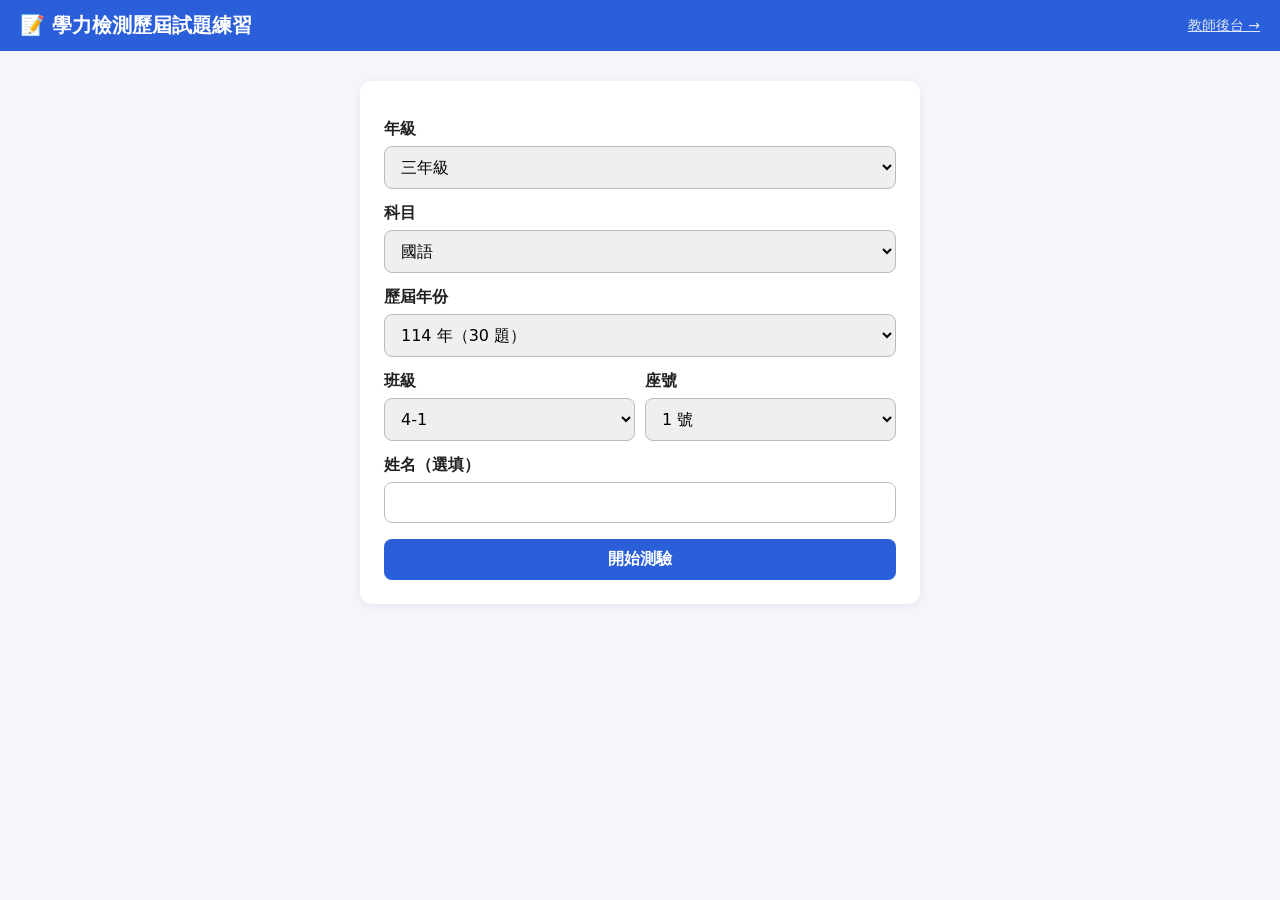
==== index.html @ e0756884 "學生端新增返回鍵與作答草稿保存" ====
<!doctype html>
<html lang="zh-Hant"><head><meta charset="utf-8"><meta name="viewport" content="width=device-width,initial-scale=1">
<title>學力檢測歷屆試題練習</title><link rel="stylesheet" href="css/style.css"></head>
<body>
<header><h1>📝 學力檢測歷屆試題練習</h1><a href="teacher.html">教師後台 →</a></header>

<section id="start" class="card">
  <label>年級</label>
  <select id="grade"><option value="3">三年級</option><option value="4" disabled>四年級（即將開放）</option></select>
  <label>科目</label>
  <select id="subject"><option value="chinese">國語</option><option value="math">數學</option></select>
  <label>歷屆年份</label>
  <select id="year"></select>
  <div class="row">
    <div><label>班級</label><select id="cls"></select></div>
    <div><label>座號</label><select id="seat"></select></div>
  </div>
  <label>姓名（選填）</label><input id="name" maxlength="10">
  <p id="err" style="color:#e74c3c"></p>
  <button id="go">開始測驗</button>
</section>

<section id="exam" class="hidden">
  <div id="pages"></div>
  <aside id="sheet">
    <button id="back" class="sec" style="margin-bottom:10px">← 返回選單（答案會保留）</button>
    <div id="info" style="font-weight:600;margin-bottom:8px"></div>
    <div id="result" class="hidden"></div>
    <div id="qs"></div>
    <button id="submit" style="margin-top:12px">送出答案</button>
    <button id="again" class="sec hidden" style="margin-top:12px">再測一次</button>
  </aside>
</section>
<script src="js/config.js?v=4"></script>
<script type="module" src="js/student.js?v=4"></script>
</body></html>
---- css/style.css ----
*{box-sizing:border-box}
body{margin:0;font-family:"PingFang TC","Noto Sans TC",system-ui,sans-serif;background:#f4f6fb;color:#222}
header{background:#2b5fd9;color:#fff;padding:12px 20px;display:flex;justify-content:space-between;align-items:center}
header a{color:#fff;opacity:.85;font-size:14px}
h1{font-size:20px;margin:0}
.card{background:#fff;border-radius:12px;box-shadow:0 2px 10px #0001;padding:24px;max-width:560px;margin:30px auto}
label{display:block;margin:14px 0 6px;font-weight:600}
select,input,button{font:inherit;padding:10px 12px;border-radius:8px;border:1px solid #bbb;width:100%}
button{background:#2b5fd9;color:#fff;border:0;cursor:pointer;font-weight:600}
button:disabled{background:#aaa;cursor:not-allowed}
button.sec{background:#e8ecf7;color:#2b5fd9}
.row{display:flex;gap:10px}.row>*{flex:1}
.hidden{display:none!important}
#exam{display:flex;gap:16px;padding:16px;align-items:flex-start}
#pages{flex:1;min-width:0}
#pages img{width:100%;display:block;background:#fff;margin-bottom:10px;border-radius:6px;box-shadow:0 1px 6px #0002}
#sheet{width:300px;position:sticky;top:12px;max-height:calc(100vh - 24px);overflow:auto;background:#fff;border-radius:12px;padding:14px;box-shadow:0 2px 10px #0002}
.q{display:flex;align-items:center;gap:4px;padding:4px 0;border-bottom:1px solid #eee}
.q b{width:28px;text-align:right;margin-right:4px}
.q .o{flex:1;padding:6px 0;background:#eef1f8;color:#333;border-radius:6px;text-align:center;cursor:pointer;font-size:15px;border:2px solid transparent}
.q .o.sel{background:#2b5fd9;color:#fff}
.q .o.ok{background:#27ae60;color:#fff}
.q .o.bad{background:#e74c3c;color:#fff}
.q .o.key{border-color:#27ae60}
.q .m{width:20px;text-align:center}
#result{text-align:center;padding:10px;background:#fff8e1;border-radius:8px;margin-bottom:10px}
#result .big{font-size:34px;font-weight:700;color:#2b5fd9}
table{border-collapse:collapse;width:100%;background:#fff}
th,td{border:1px solid #ddd;padding:6px 10px;text-align:left;font-size:14px}
th{background:#eef1f8}
.wrap{max-width:1100px;margin:20px auto;padding:0 16px}
.stats{display:flex;gap:12px;flex-wrap:wrap;margin:12px 0}
.stat{flex:1;min-width:140px;background:#fff;border-radius:10px;padding:14px;text-align:center;box-shadow:0 1px 6px #0001}
.stat b{display:block;font-size:28px;color:#2b5fd9}
.bar{background:#eee;border-radius:4px;height:14px;min-width:100px}.bar i{display:block;height:100%;border-radius:4px;background:#27ae60}
.bar.low i{background:#e74c3c}.bar.mid i{background:#f39c12}
.filters{display:flex;gap:10px;flex-wrap:wrap}.filters select{width:auto}
@media(max-width:800px){#exam{flex-direction:column-reverse}#sheet{width:100%;position:static;max-height:none}}
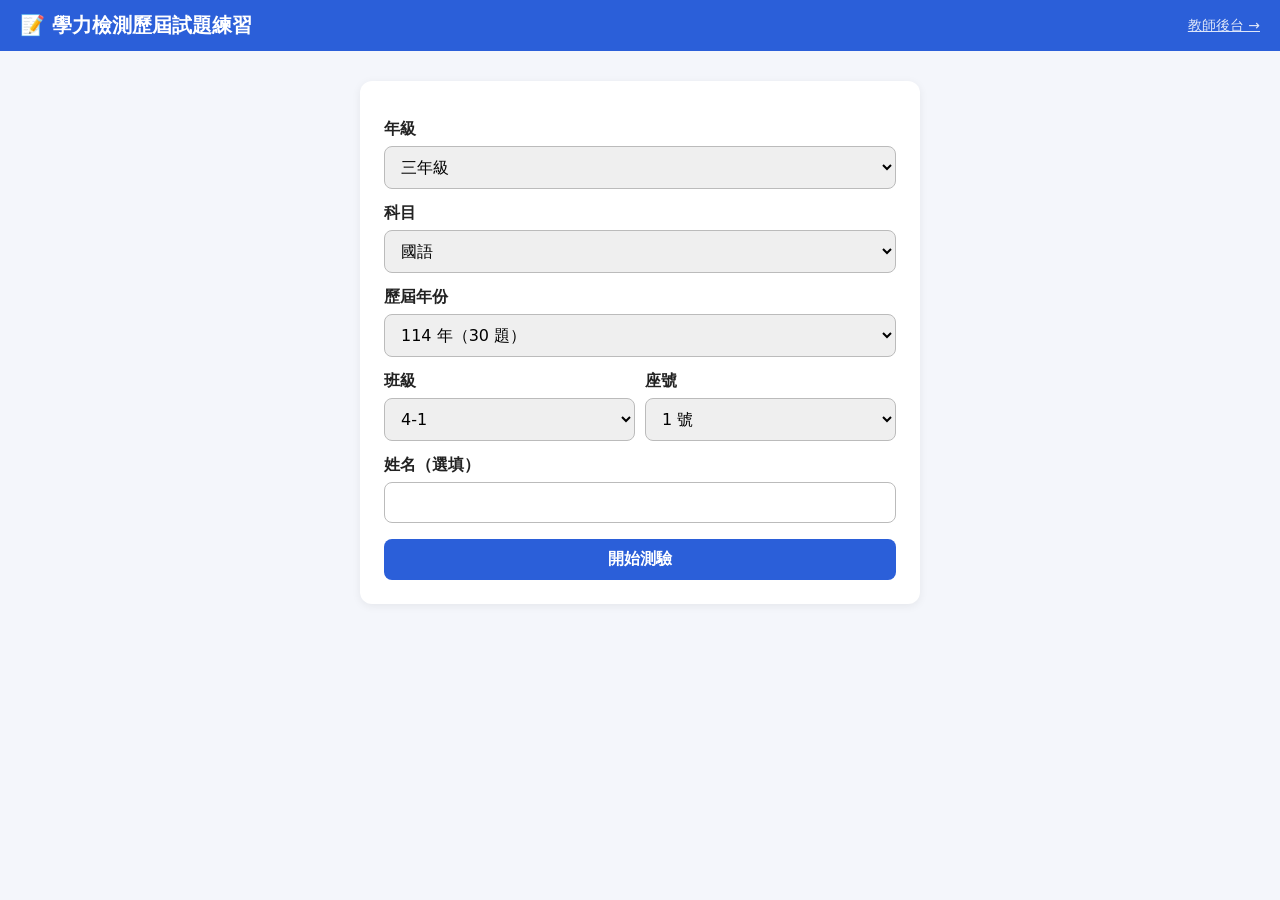
==== commit 7b02e726: "答案卡每題分界更清楚" ====
--- a/index.html
+++ b/index.html
@@ -31,6 +31,6 @@
     <button id="again" class="sec hidden" style="margin-top:12px">再測一次</button>
   </aside>
 </section>
-<script src="js/config.js?v=4"></script>
-<script type="module" src="js/student.js?v=4"></script>
+<script src="js/config.js?v=5"></script>
+<script type="module" src="js/student.js?v=5"></script>
 </body></html>
--- a/css/style.css
+++ b/css/style.css
@@ -14,15 +14,17 @@
 #exam{display:flex;gap:16px;padding:16px;align-items:flex-start}
 #pages{flex:1;min-width:0}
 #pages img{width:100%;display:block;background:#fff;margin-bottom:10px;border-radius:6px;box-shadow:0 1px 6px #0002}
-#sheet{width:300px;position:sticky;top:12px;max-height:calc(100vh - 24px);overflow:auto;background:#fff;border-radius:12px;padding:14px;box-shadow:0 2px 10px #0002}
-.q{display:flex;align-items:center;gap:4px;padding:4px 0;border-bottom:1px solid #eee}
-.q b{width:28px;text-align:right;margin-right:4px}
-.q .o{flex:1;padding:6px 0;background:#eef1f8;color:#333;border-radius:6px;text-align:center;cursor:pointer;font-size:15px;border:2px solid transparent}
-.q .o.sel{background:#2b5fd9;color:#fff}
-.q .o.ok{background:#27ae60;color:#fff}
-.q .o.bad{background:#e74c3c;color:#fff}
-.q .o.key{border-color:#27ae60}
-.q .m{width:20px;text-align:center}
+#sheet{width:360px;position:sticky;top:12px;max-height:calc(100vh - 24px);overflow:auto;background:#fff;border-radius:12px;padding:14px;box-shadow:0 2px 10px #0002}
+.q{display:flex;align-items:center;gap:8px;padding:10px 8px;margin:0 0 10px;border:2px solid #9fb3e6;border-radius:12px;background:#fff}
+.q:nth-child(even){background:#f3f6ff}
+.q b{flex:none;width:36px;height:36px;line-height:36px;text-align:center;border-radius:50%;background:#2b5fd9;color:#fff;font-size:16px}
+.q .o{flex:1;padding:10px 0;background:#fff;color:#222;border-radius:10px;text-align:center;cursor:pointer;font-size:22px;border:2px solid #8a8a8a;line-height:1.1;user-select:none}
+.q .o:hover{border-color:#2b5fd9;background:#e8efff}
+.q .o.sel{background:#2b5fd9;border-color:#1a3f9c;color:#fff;box-shadow:0 0 0 3px #2b5fd955;font-weight:700}
+.q .o.ok{background:#27ae60;border-color:#1b7a43;color:#fff}
+.q .o.bad{background:#e74c3c;border-color:#a8281b;color:#fff}
+.q .o.key{border-color:#1b7a43;box-shadow:0 0 0 3px #27ae6088}
+.q .m{flex:none;width:24px;text-align:center;font-size:18px}
 #result{text-align:center;padding:10px;background:#fff8e1;border-radius:8px;margin-bottom:10px}
 #result .big{font-size:34px;font-weight:700;color:#2b5fd9}
 table{border-collapse:collapse;width:100%;background:#fff}
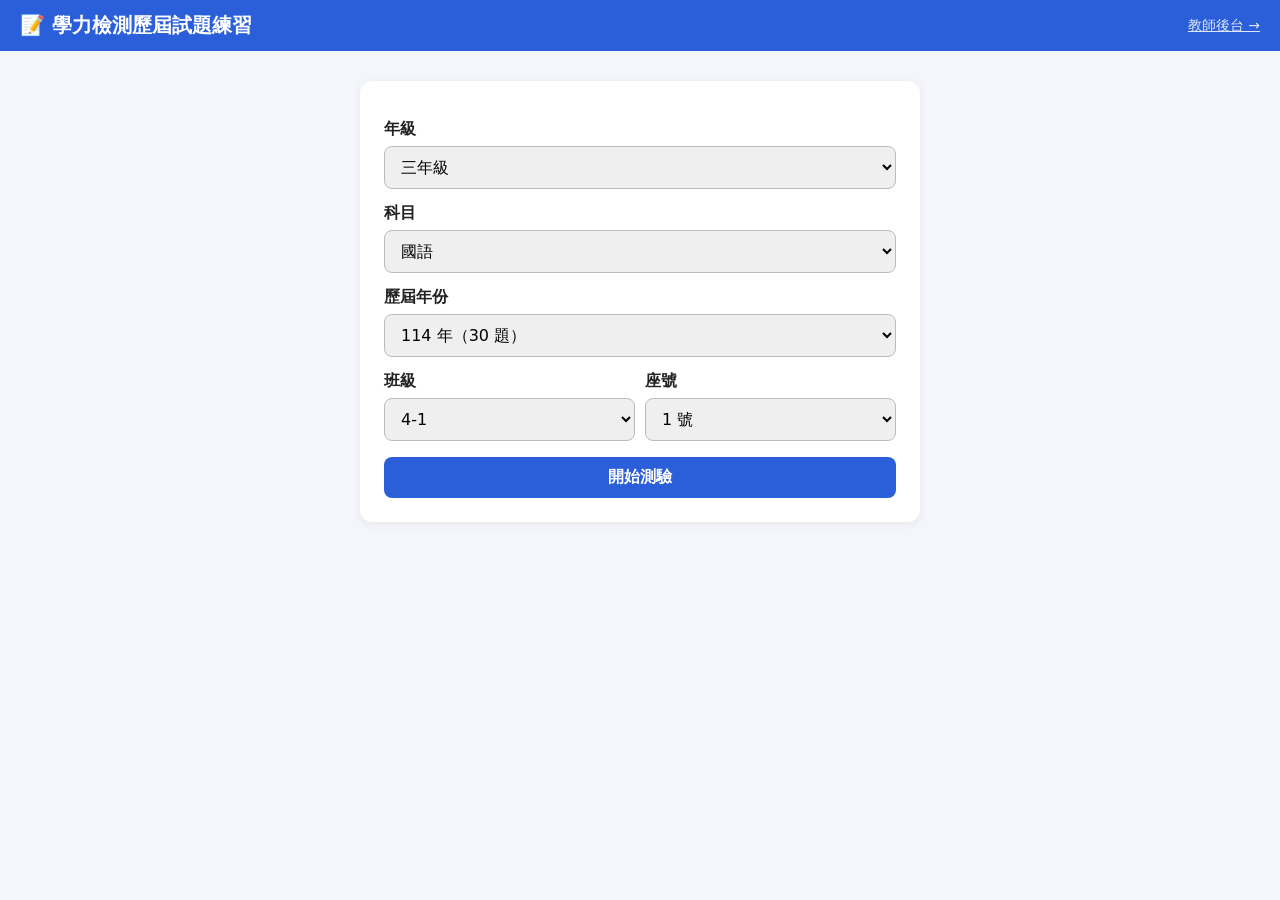
==== commit 217e1d35: "移除姓名欄位" ====
--- a/index.html
+++ b/index.html
@@ -15,7 +15,6 @@
     <div><label>班級</label><select id="cls"></select></div>
     <div><label>座號</label><select id="seat"></select></div>
   </div>
-  <label>姓名（選填）</label><input id="name" maxlength="10">
   <p id="err" style="color:#e74c3c"></p>
   <button id="go">開始測驗</button>
 </section>
@@ -31,6 +30,6 @@
     <button id="again" class="sec hidden" style="margin-top:12px">再測一次</button>
   </aside>
 </section>
-<script src="js/config.js?v=5"></script>
-<script type="module" src="js/student.js?v=5"></script>
+<script src="js/config.js?v=6"></script>
+<script type="module" src="js/student.js?v=6"></script>
 </body></html>
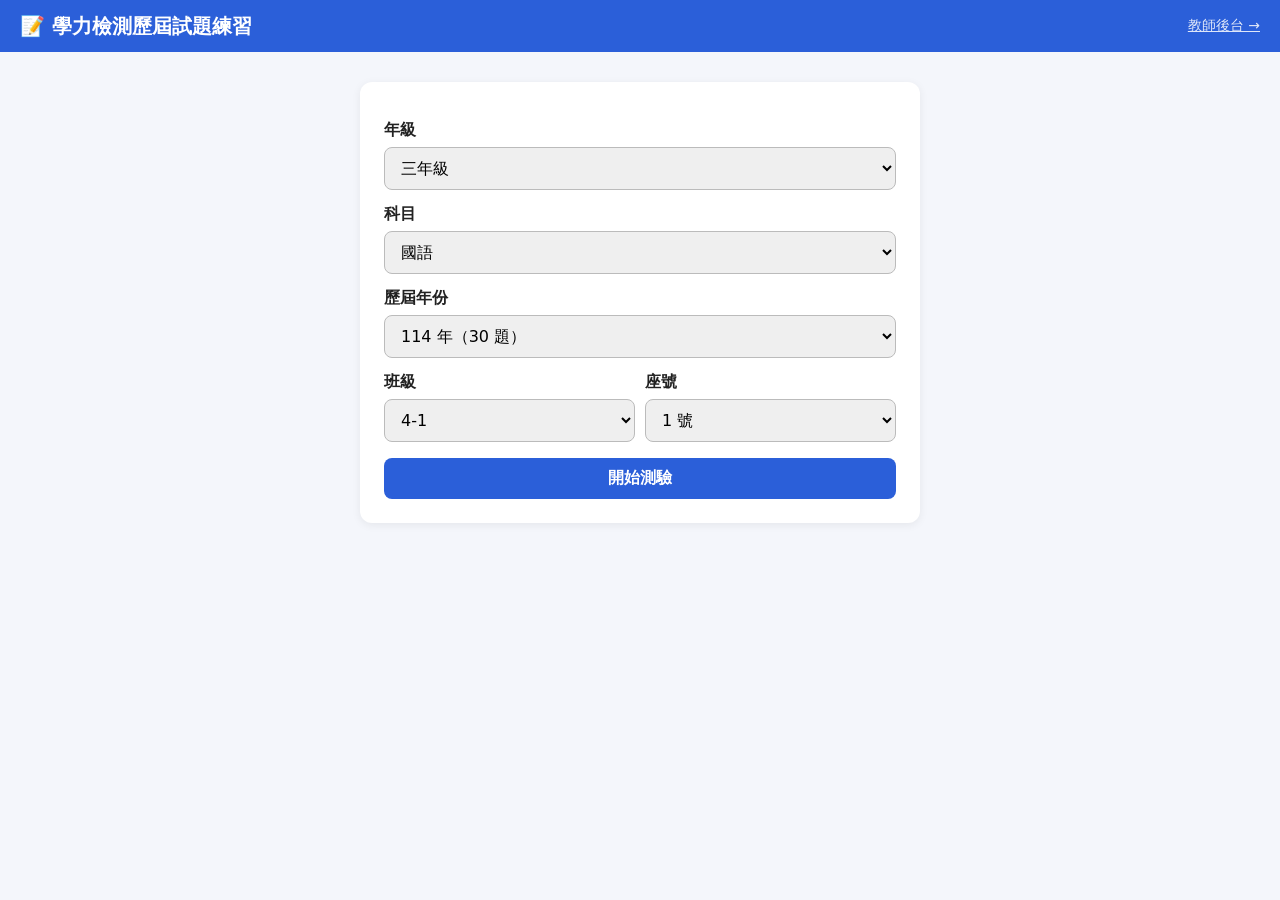
==== commit e8830494: "題目區獨立縮放與獨立捲動，平板版面優化" ====
--- a/index.html
+++ b/index.html
@@ -1,5 +1,5 @@
 <!doctype html>
-<html lang="zh-Hant"><head><meta charset="utf-8"><meta name="viewport" content="width=device-width,initial-scale=1">
+<html lang="zh-Hant"><head><meta charset="utf-8"><meta name="viewport" content="width=device-width,initial-scale=1,maximum-scale=1,user-scalable=no">
 <title>學力檢測歷屆試題練習</title><link rel="stylesheet" href="css/style.css"></head>
 <body>
 <header><h1>📝 學力檢測歷屆試題練習</h1><a href="teacher.html">教師後台 →</a></header>
@@ -20,7 +20,16 @@
 </section>
 
 <section id="exam" class="hidden">
-  <div id="pages"></div>
+  <div id="left">
+    <div id="zoombar">
+      <button id="zout" class="sec" aria-label="縮小">－</button>
+      <span id="zval">100%</span>
+      <button id="zin" class="sec" aria-label="放大">＋</button>
+      <button id="zfit" class="sec">符合寬度</button>
+      <small>題目區可雙指縮放；右邊選項不會跟著放大</small>
+    </div>
+    <div id="pane"><div id="pages"></div></div>
+  </div>
   <aside id="sheet">
     <button id="back" class="sec" style="margin-bottom:10px">← 返回選單（答案會保留）</button>
     <div id="info" style="font-weight:600;margin-bottom:8px"></div>
@@ -30,6 +39,6 @@
     <button id="again" class="sec hidden" style="margin-top:12px">再測一次</button>
   </aside>
 </section>
-<script src="js/config.js?v=6"></script>
-<script type="module" src="js/student.js?v=6"></script>
+<script src="js/config.js?v=8"></script>
+<script type="module" src="js/student.js?v=8"></script>
 </body></html>
--- a/css/style.css
+++ b/css/style.css
@@ -37,4 +37,24 @@
 .bar{background:#eee;border-radius:4px;height:14px;min-width:100px}.bar i{display:block;height:100%;border-radius:4px;background:#27ae60}
 .bar.low i{background:#e74c3c}.bar.mid i{background:#f39c12}
 .filters{display:flex;gap:10px;flex-wrap:wrap}.filters select{width:auto}
-@media(max-width:800px){#exam{flex-direction:column-reverse}#sheet{width:100%;position:static;max-height:none}}
+
+/* ===== 測驗畫面：兩欄各自獨立捲動、題目區獨立縮放 ===== */
+html,body{overscroll-behavior:none}
+header{height:52px;padding-top:0;padding-bottom:0}
+#exam{display:flex;gap:12px;padding:10px;height:calc(100vh - 52px);height:calc(100dvh - 52px);align-items:stretch}
+#left{flex:1;min-width:0;min-height:0;display:flex;flex-direction:column;gap:6px}
+#zoombar{display:flex;align-items:center;gap:8px;flex-wrap:wrap}
+#zoombar button{width:auto;min-width:48px;padding:8px 14px;font-size:20px}
+#zoombar #zfit{font-size:15px}
+#zoombar #zval{min-width:52px;text-align:center;font-weight:700}
+#zoombar small{color:#777}
+#pane{flex:1;min-height:0;overflow:auto;background:#d5dbea;border-radius:8px;touch-action:pan-x pan-y;-webkit-overflow-scrolling:touch}
+#pages{width:100%}
+#pages img{margin-bottom:6px;border-radius:0}
+#sheet{width:360px;flex:none;position:static;max-height:none;height:100%;overflow:auto;-webkit-overflow-scrolling:touch}
+@media(max-width:900px){
+  #exam{flex-direction:column}
+  #left{flex:1 1 55%;min-height:0;overflow:hidden}
+  #sheet{width:100%;height:auto;flex:1 1 44%;min-height:0}
+  #zoombar small{display:none}
+}
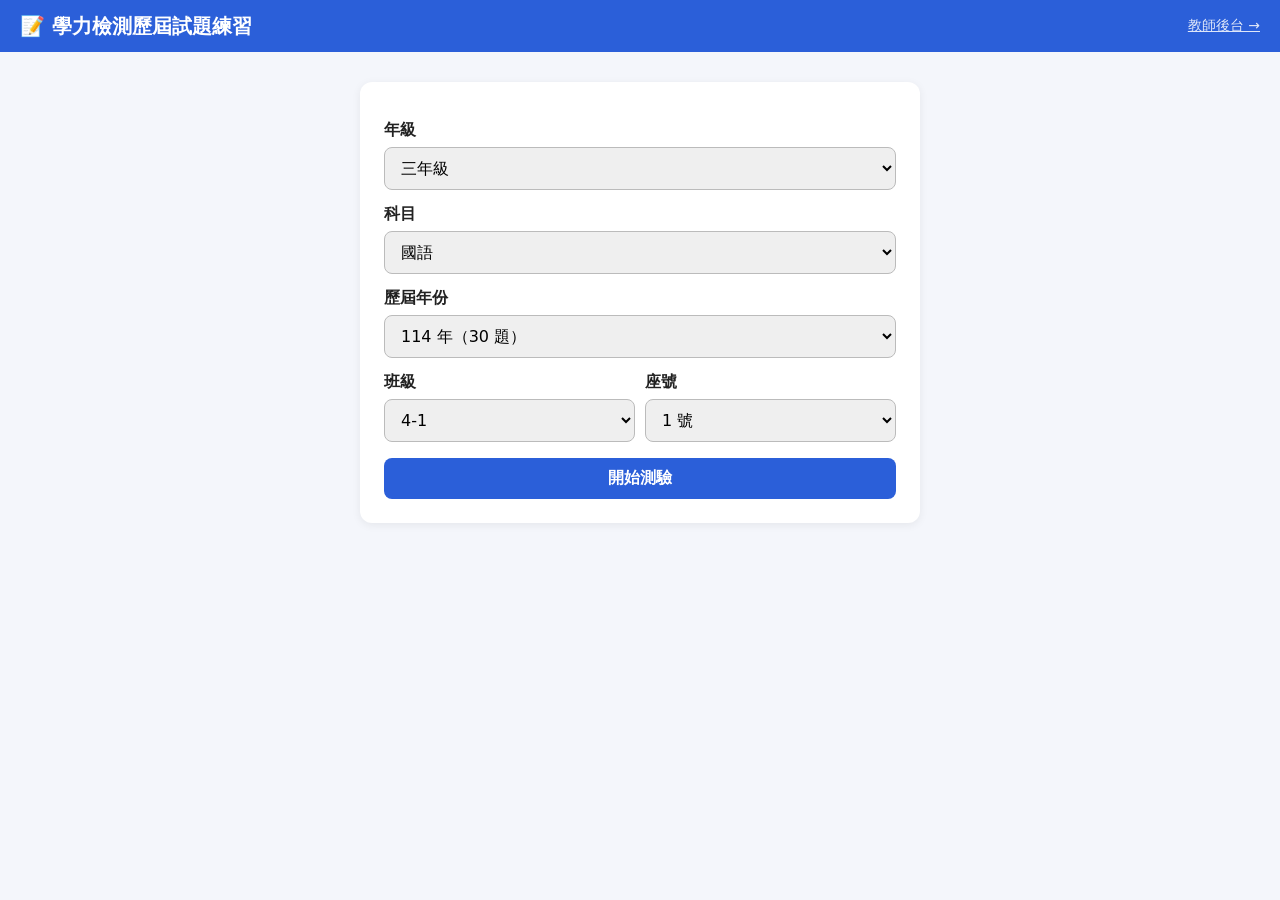
==== commit 6530efe6: "鎖定整頁縮放，縮放限制在題目框內(100%-300%)" ====
--- a/index.html
+++ b/index.html
@@ -26,7 +26,7 @@
       <span id="zval">100%</span>
       <button id="zin" class="sec" aria-label="放大">＋</button>
       <button id="zfit" class="sec">符合寬度</button>
-      <small>題目區可雙指縮放；右邊選項不會跟著放大</small>
+      <small>只有題目框會縮放，右邊選項固定不動</small>
     </div>
     <div id="pane"><div id="pages"></div></div>
   </div>
@@ -39,6 +39,6 @@
     <button id="again" class="sec hidden" style="margin-top:12px">再測一次</button>
   </aside>
 </section>
-<script src="js/config.js?v=8"></script>
-<script type="module" src="js/student.js?v=8"></script>
+<script src="js/config.js?v=9"></script>
+<script type="module" src="js/student.js?v=9"></script>
 </body></html>
--- a/css/style.css
+++ b/css/style.css
@@ -58,3 +58,12 @@
   #sheet{width:100%;height:auto;flex:1 1 44%;min-height:0}
   #zoombar small{display:none}
 }
+
+/* ===== 鎖定整頁：只有題目框內可縮放、各欄自行捲動 ===== */
+html,body{touch-action:pan-x pan-y;-webkit-text-size-adjust:100%}
+body.exam-mode{position:fixed;inset:0;width:100%;overflow:hidden}
+body.exam-mode #exam{height:calc(100% - 52px)}
+#left{overflow:hidden;contain:layout paint}
+#pane{contain:layout paint;overscroll-behavior:contain}
+#sheet{overscroll-behavior:contain;touch-action:pan-y}
+#zoombar,header{touch-action:none}
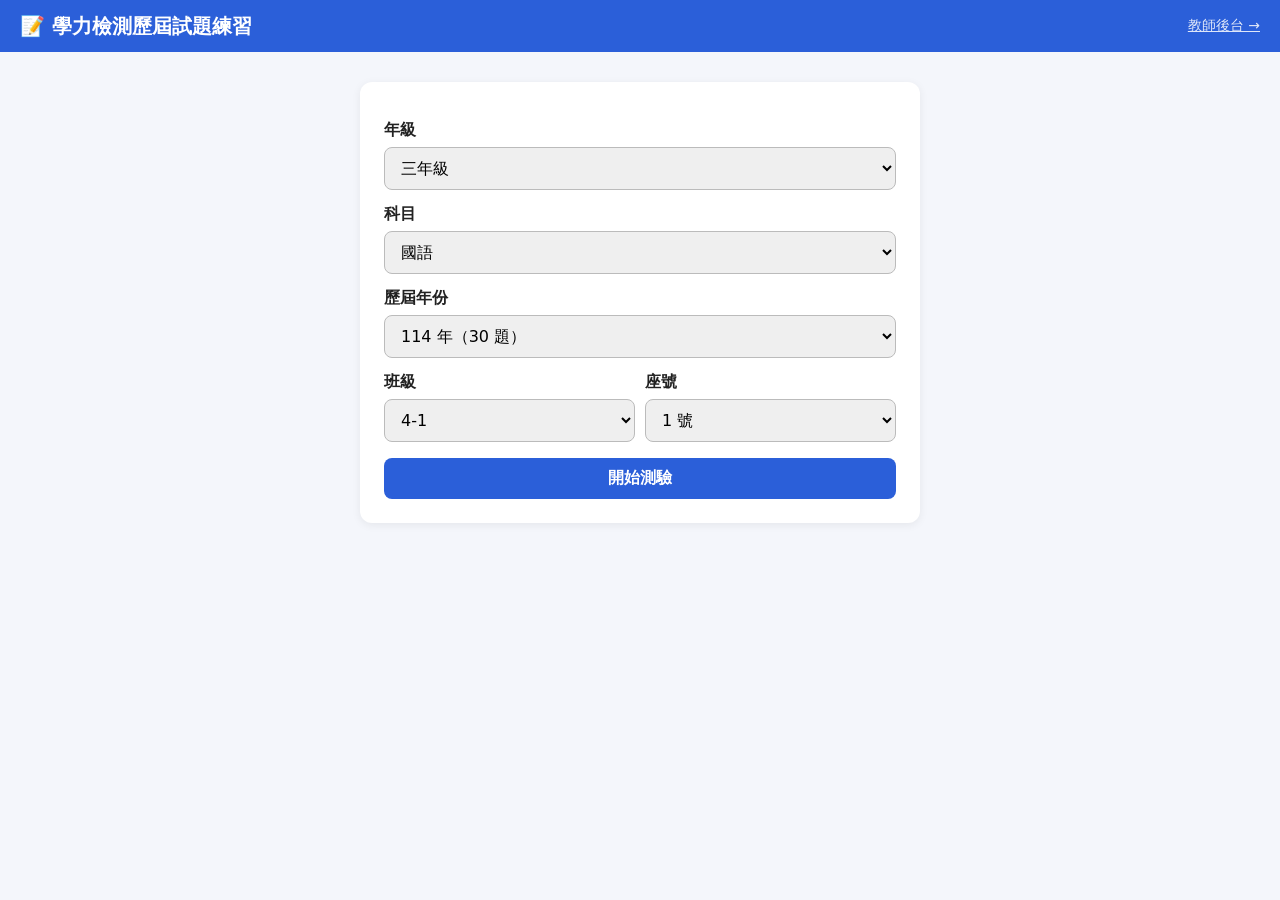
==== commit d51bb789: "支援84人併發送出：指數退避重試、離線佇列補送、client_id防重、教師端每5秒即時更新" ====
--- a/index.html
+++ b/index.html
@@ -39,6 +39,6 @@
     <button id="again" class="sec hidden" style="margin-top:12px">再測一次</button>
   </aside>
 </section>
-<script src="js/config.js?v=9"></script>
-<script type="module" src="js/student.js?v=9"></script>
+<script src="js/config.js?v=10"></script>
+<script type="module" src="js/student.js?v=10"></script>
 </body></html>
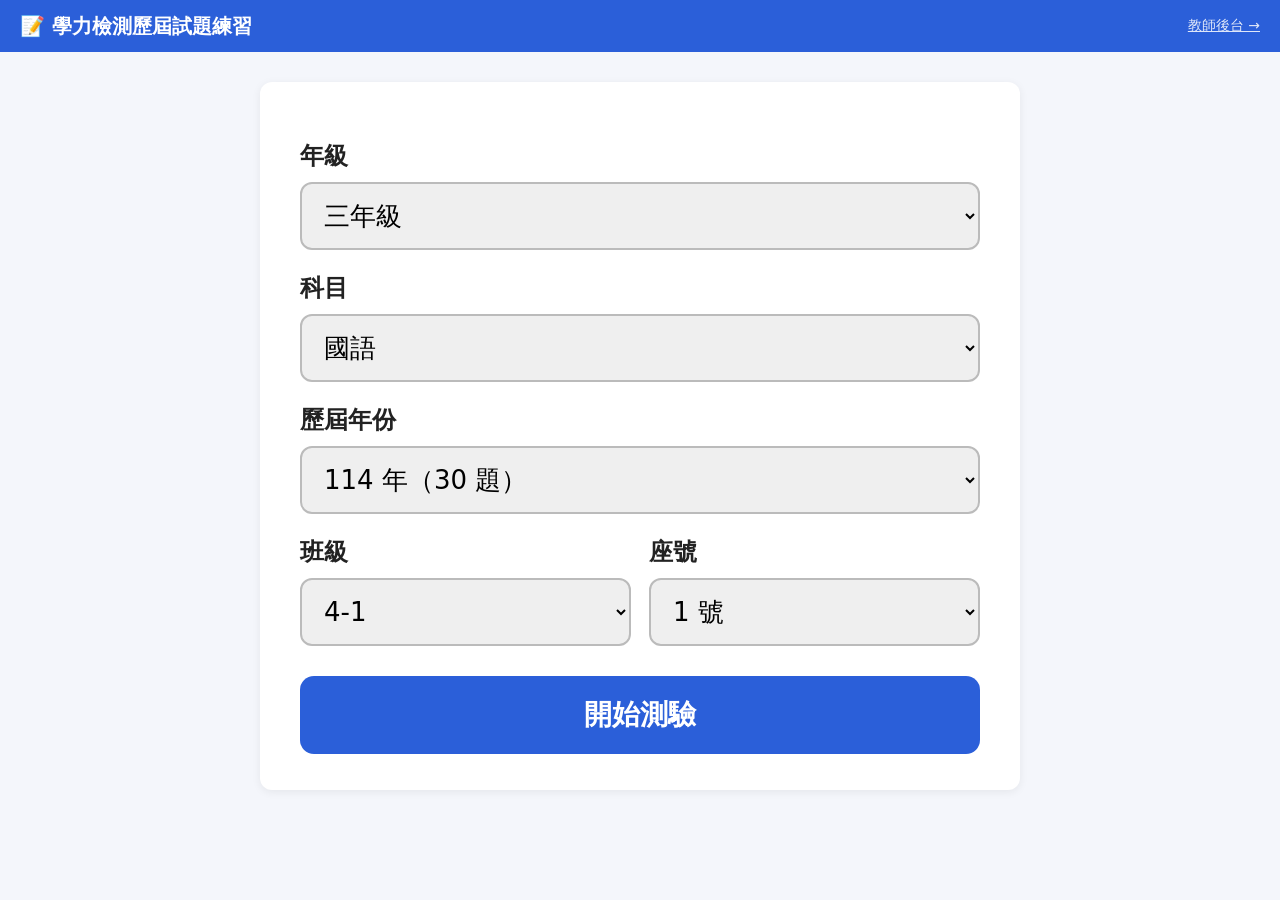
==== commit 8754c5a9: "登入畫面選單放大" ====
--- a/index.html
+++ b/index.html
@@ -39,6 +39,6 @@
     <button id="again" class="sec hidden" style="margin-top:12px">再測一次</button>
   </aside>
 </section>
-<script src="js/config.js?v=10"></script>
-<script type="module" src="js/student.js?v=10"></script>
+<script src="js/config.js?v=13"></script>
+<script type="module" src="js/student.js?v=13"></script>
 </body></html>
--- a/css/style.css
+++ b/css/style.css
@@ -67,3 +67,11 @@
 #pane{contain:layout paint;overscroll-behavior:contain}
 #sheet{overscroll-behavior:contain;touch-action:pan-y}
 #zoombar,header{touch-action:none}
+
+/* ===== 登入畫面放大（平板好點） ===== */
+#start.card{max-width:760px;padding:36px 40px}
+#start label{font-size:24px;margin:22px 0 10px}
+#start select,#start input{font-size:26px;padding:16px 18px;border-radius:12px;border-width:2px;min-height:62px}
+#start .row{gap:18px}
+#start #go{font-size:28px;padding:20px;margin-top:10px;border-radius:14px;min-height:70px}
+#start #err{font-size:20px}
